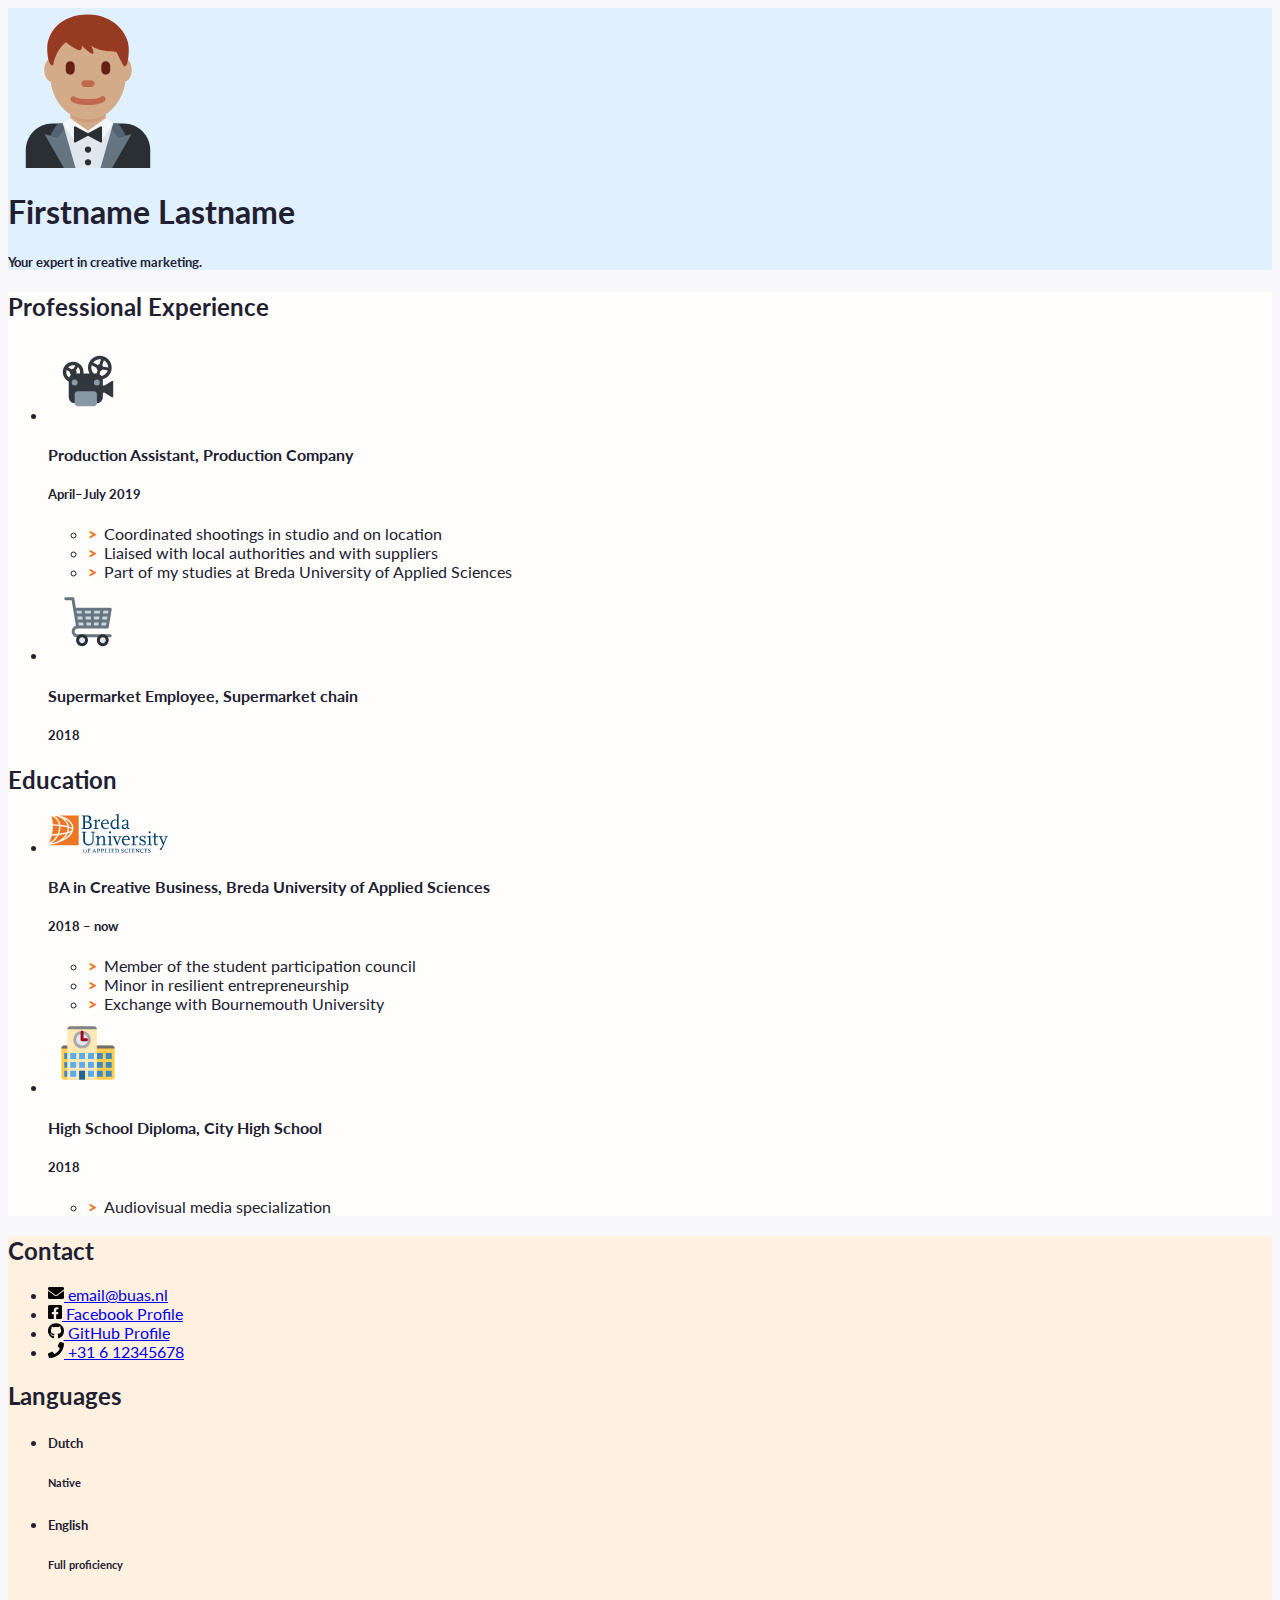
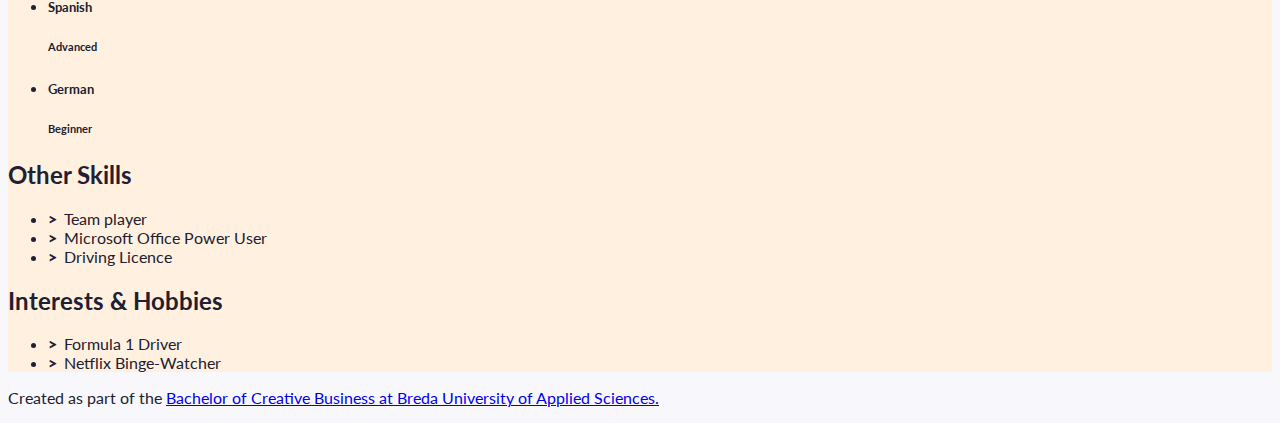
==== index.html @ 92880ab3 "Initial commit" ====
<!doctype html>
<html class="h-100" lang="en">
  
  <!-- An HTML document always starts with a "head", i.e. information about the page that isn't directly visible -->
  <head>
    <meta charset="utf-8">
    <meta name="viewport" content="width=device-width, initial-scale=1, shrink-to-fit=no">

    <!-- Links to the CSS styles from Bootstrap. -->
    <!-- -->
    <link href="https://cdn.jsdelivr.net/npm/bootstrap@5.2.3/dist/css/bootstrap.min.css" rel="stylesheet" integrity="sha384-rbsA2VBKQhggwzxH7pPCaAqO46MgnOM80zW1RWuH61DGLwZJEdK2Kadq2F9CUG65" crossorigin="anonymous">
    <!-- -->

    <!-- Links to our additional CSS styles -->
    <link rel="stylesheet" href="css/styles.css">

    <!-- Alternative CSS for demonstration purposes. You must deactivate the Bootstrap CSS to activate this one. -->
    <!-- 
    <link rel="stylesheet" href="css/alternative.css">
     -->

    <title>Firstname Lastname's Resumé</title>
  </head>
  <!-- End of the head -->

  <!-- Start of the body, which contains everything visible on the page -->
  <body class="d-flex flex-column h-100 justify-content-between">

    <!--
      We use a Bootstrap container to align contents.
      The "container" class can be replaced by "container-fluid" to make a full width page.
      The "my-sm-4" class adds a margin (m) vertical (y) at sizes small (-sm-) and above, of 4 x 6 pixels
      The "resume-container" class doesn't come from Bootstrap, you can use it for your own styles
    -->
    <div class="container shadow-lg my-sm-4 resume-container">

      <!--
        <header> is a semantic element: it works exactly like <div>, but it gives information about the role of the code below.
        The "row" class is used for the Bootstrap grid.
      -->
      <header class="row resume-header justify-content-center">
        <!--
          A container to wrap around the portrait and align it. We use Bootstrap grid columns.
          This constrains the portrait to columns of decreasing sizes
        -->
        <div class="portrait-container col-5 col-sm-4 col-md-3 col-lg-2">
          <!--
            "w-100" makes sure the image takes the full width of the column it's in
            "rounded-circle" cuts a circle around the image
          -->
          <img class="w-100 rounded-circle my-3" src="images/portrait.svg" alt="Portrait of Firstname Lastname" width="160">
        </div>
        <!--
          A container to wrap around your name and tagline. Full-width at small size, then columns of increasing size.
        -->
        <div class="col-12 col-sm-8 col-md-9 col-lg-10 my-3 header-content">
          <h1 class="fw-bolder">Firstname Lastname</h1>
          <h5 class="fst-italic tagline">Your expert in creative marketing.</h5>
        </div>
      </header>

      <!--
        Another row in the Bootstrap grid, for the rest of the résumé.
        Biography and other details will be on top of each other at sizes XS and S, then next to each other.
        Use the "flex-row-reverse" class here to swap the columns around.
      -->
      <div class="row resume-bottom">

        <!--
          <main> is another semantic element. It will contain biographical info (professional experience and education).
        -->
        <main class="col-md-7 col-lg-8 col-xl-9 resume-main">

          <!--
            <section> is yet another semantic element. The first one is for professional experience.
          -->
          <section class="my-3 biography-section">
            <h2>Professional Experience</h2>
            <!--
              Each list item (li) in the unordered list (ul) below will be one job.
              "list-unstyled" is a class that hides the bullet points of a list.
            -->
            <ul class="biography-list list-unstyled">

              <!-- Top item (generally the latest or most relevant) in professional experience -->
              <li class="biography-item row mb-2">
                <!-- We're using a grid inside a grid so we can align logos and text -->
                <div class="logo-container col-3 col-sm-2 col-md-3 col-lg-2">
                  <img class="biography-logo mw-100 d-block mx-auto" src="images/employers/projector.svg" alt="Company logo" width="80">
                </div>
                <div class="biography-contents col-9 col-sm-10 col-md-9 col-lg-10">
                  <h4>Production Assistant, Production Company</h4>
                  <h5>April&ndash;July 2019</h5>
                  <!-- Use the list below to talk about your achievements -->
                  <ul class="biography-details list-unstyled">
                    <li>Coordinated shootings in studio and on location</li>
                    <li>Liaised with local authorities and with suppliers</li>
                    <li>Part of my studies at Breda University of Applied Sciences</li>
                  </ul>
                </div>
              </li>

              <!-- 2nd item in professional experience -->
              <li class="biography-item row mb-2">
                <div class="logo-container col-3 col-sm-2 col-md-3 col-lg-2">
                <!-- We're using a grid inside a grid so we can align logos and text -->
                  <img class="biography-logo mw-100 d-block mx-auto" src="images/employers/trolley.svg" alt="Company logo" width="80">
                </div>
                <div class="biography-contents col-9 col-sm-10 col-md-9 col-lg-10">
                  <h4>Supermarket Employee, Supermarket chain</h4>
                  <h5>2018</h5>
                  <!-- This entry doesn't have a list of achievements, but you can copy-paste the one from above -->
                </div>
              </li>

            </ul>
          </section>

          <!-- We're done with jobs, let's move on to schools -->

          <section class="my-3 biography-section">
            <h2>Education</h2>
            <ul class="biography-list list-unstyled">

              <!-- Top item in education. And by "top", I mean a Bachelor in Creative Business at BUas. -->
              <li class="biography-item row mb-2">
                <div class="logo-container col-3 col-sm-2 col-md-3 col-lg-2">
                  <img class="biography-logo mw-100 d-block mx-auto" src="images/schools/logo-buas.svg" alt="School logo" width="120">
                </div>
                <div class="biography-contents col-9 col-sm-10 col-md-9 col-lg-10">
                  <h4>BA in Creative Business, Breda University of Applied Sciences</h4>
                  <h5>2018&nbsp;&ndash;&nbsp;now</h5>
                  <!-- Use the list below to talk about minors, exchanges, extra-curricular activities. -->
                  <ul class="biography-details list-unstyled">
                    <li>Member of the student participation council</li>
                    <li>Minor in resilient entrepreneurship</li>
                    <li>Exchange with Bournemouth University</li>
                  </ul>
                </div>
              </li>

              <!-- 2nd item in education -->
              <li class="biography-item row mb-2">
                <div class="logo-container col-3 col-sm-2 col-md-3 col-lg-2">
                  <img class="biography-logo mw-100 d-block mx-auto" src="images/schools/school.svg" alt="School logo" width="80">
                </div>
                <div class="biography-contents col-9 col-sm-10 col-md-9 col-lg-10">
                  <h4>High School Diploma, City High School</h4>
                  <h5>2018</h5>
                  <ul class="biography-details list-unstyled">
                    <li>Audiovisual media specialization</li>
                  </ul>
                </div>
              </li>
            </ul>
          </section>

          <!-- This is the end of the "Education" section -->

        </main>

        <!--
          We're done with the first column.
          We now move on to the column with contact details, languages and other skills
          <aside> is also a semantic element.
        -->
        <aside class="col-md-5 col-lg-4 col-xl-3 resume-aside">

          <!-- The first block will be contact details -->
          <section class="my-3 aside-section">
            <h2>Contact</h2>
            <!--
              A list of all your contact details.
              There are more icons in the images/icons folder, have a look if you want to add your LinkedIn or TikTok profile.
              Be careful and only put channels through which you really want to be contacted.
              If your phone number is your personal one, you may want to remove it!
            -->
            <ul class="contact-list list-unstyled">
              <li class="contact-item">
                <a class="d-flex align-items-center" href="mailto:email@buas.nl" target="_blank">
                  <img class="contact-icon" src="images/icons/envelope.svg" alt="Email">
                  email@buas.nl
                </a>
              </li>
              <li class="contact-item">
                <a class="d-flex align-items-center" href="https://facebook.com/" target="_blank">
                  <img class="contact-icon" src="images/icons/facebook.svg" alt="Facebook">
                  Facebook Profile
                </a>
              </li>
              <li class="contact-item">
                <a class="d-flex align-items-center" href="https://github.com/" target="_blank">
                  <img class="contact-icon" src="images/icons/github.svg" alt="LinkedIn">
                  GitHub Profile
                </a>
              </li>
              <li class="contact-item">
                <a class="d-flex align-items-center" href="tel:+31612345678" target="_blank">
                  <img class="contact-icon" src="images/icons/phone.svg" alt="Mobile Phone">
                  +31 6 12345678
                </a>
              </li>
            </ul>
          </section>

          <!-- End of contact details, moving on to languages -->

          <section class="my-3 aside-section">
            <h2>Languages</h2>
            <!-- Each item in the list is a language. Modify, add or remove depending on what you speak -->
            <ul class="language-list list-unstyled">
              <li class="language-item d-flex mb-1">
                <h5 class="language-name w-50">Dutch</h5>
                <div class="language-level w-50 border border-info border-2 position-relative">
                  <!-- The div below is a progress bar. Choose between w-25, w-50, w-75 and w-100 to show your level of fluency -->
                  <div class="language-progress position-absolute bg-warning h-100 w-100"></div>
                  <h6 class="position-absolute w-100 text-center top-0 py-1">Native</h6>
                </div>
              </li>
              <li class="language-item d-flex mb-1">
                <h5 class="language-name w-50">English</h5>
                <div class="language-level w-50 border border-info border-2 position-relative">
                  <!-- The div below is a progress bar. Choose between w-25, w-50, w-75 and w-100 to show your level of fluency -->
                  <div class="language-progress position-absolute bg-warning h-100 w-75"></div>
                  <h6 class="position-absolute w-100 text-center top-0 py-1">Full proficiency</h6>
                </div>
              </li>
              <li class="language-item d-flex mb-1">
                <h5 class="language-name w-50">Spanish</h5>
                <div class="language-level w-50 border border-info border-2 position-relative">
                  <!-- The div below is a progress bar. Choose between w-25, w-50, w-75 and w-100 to show your level of fluency -->
                  <div class="language-progress position-absolute bg-warning h-100 w-50"></div>
                  <h6 class="position-absolute w-100 text-center top-0 py-1">Advanced</h6>
                </div>
              </li>
              <li class="language-item d-flex mb-1">
                <h5 class="language-name w-50">German</h5>
                <div class="language-level w-50 border border-info border-2 position-relative">
                  <!-- The div below is a progress bar. Choose between w-25, w-50, w-75 and w-100 to show your level of fluency -->
                  <div class="language-progress position-absolute bg-warning h-100 w-25"></div>
                  <h6 class="position-absolute w-100 text-center top-0 py-1">Beginner</h6>
                </div>
              </li>
            </ul>
          </section>

          <!-- End of contact details, moving on to other skills -->

          <section class="my-3 aside-section">
            <h2>Other Skills</h2>
            <ul class="skill-list list-unstyled">
              <li class="skill-item">Team player</li>
              <li class="skill-item">Microsoft Office Power User</li>
              <li class="skill-item">Driving Licence</li>
            </ul>
          </section>

          <!-- End of other skills, moving on to interest and hobbies -->

          <section class="my-3 aside-section">
            <h2>Interests &amp; Hobbies</h2>
            <ul class="skill-list list-unstyled">
              <li class="skill-item">Formula 1 Driver</li>
              <li class="skill-item">Netflix Binge-Watcher</li>
            </ul>
          </section>

        </aside>
      </div>
    </div>

    <!-- And now, a footer! -->
    <footer class="bg-dark mt-sm-5 py-4 text-light">
      <p class="container text-end">
        Created as part of the <a href="https://www.buas.nl/en/programmes/creative-business" target="_blank">Bachelor of Creative Business at Breda University of Applied Sciences.</a>
      </p>
    </footer>

  </body>
</html>
---- css/styles.css ----
/* Use this file to use your own styles*/

/* Import declaration to use Google Fonts - check https://fonts.google.com/ for details */
@import url('https://fonts.googleapis.com/css2?family=Lato:ital,wght@0,400;0,700;1,400;1,700&display=swap');

/* Styles for the body */

body {
	font-family: Lato, "Open Sans", Roboto, "Segoe UI", "Helvetica Neue", Helvetica, Arial, sans-serif;
	color: #202030;
	background-color: #f8f8fc;
}

/* Styles for custom classes in the document. (There are more, try to find them out!) */

.resume-header {
    background-color: #e0f0ff;
}

.resume-main {
	background-color: #fffefc;
}

.resume-aside {
	background-color: #fff0e0;
}

/* Styles for lists in the document */

.biography-details li::before, .skill-list li::before {
	content: ">";
	font-weight: 800;
	display: inline-block;
	width: 1em;
	margin-left: -1em;
}

.biography-details li::before {
	color: #EE7623;
}

.biography-details li, .skill-list li {
	padding-left: 1em;
}

/* Styles for contact icons */

.contact-icon {
	height: 1em;
	flex-basis: 1.4em;
}
---- css/alternative.css ----
@import url(https://api.fontshare.com/css?f[]=telma@900&f[]=erode@1&display=swap);

/* Starting with a CSS reset */

* {
	margin: 0;
	border: 0;
	padding: 0;
	font-size: inherit;
	font-weight: inherit;
	box-sizing: border-box;
}

ol, ul {
	list-style: none;
}

/* Defining font styles for the whole body */

html {
	height: 100%;
}

body {
	font-family: "Erode", serif;
	background-color: #ffffff;
	color: #000020;
	font-size: clamp(16px, 1.5vw, 20px);
	line-height: 1.1;
	height: 100%;
}

h1, h2, h3, h4, p, li, dt {
	margin: .3em 0;
}

.resume-container {
	display: flex;
	flex-flow: row;
	margin: 0 auto;
	height: 100%;
}

.resume-bottom {
	display: flex;
	flex-flow: row wrap;
	width: 100%;
	overflow-y: auto;
}

.resume-main, .resume-aside {
	display: flex;
	flex-flow: column;
}

section {
	padding: .5em;
}

section {
	background-image: linear-gradient(to bottom, rgba(120, 120, 120, .1), transparent);
	flex: 1 0 auto;
}

footer {
	display: none;
}

/* Styles for the header (photo, tagline, etc.) */

.resume-header {
	width: 16%;
	max-width: 220px;
	min-width: 80px;
	display: flex;
	flex-flow: column;
	background-color: #301010;
	color: #f0f0f0;
	height: 100%;
	background-image: linear-gradient(to bottom, rgba(255, 255, 255, .1), transparent);
}

.portrait-container {
	margin: 10px;
	border-radius: 130px;
	background-color: rgba(120,120,120,.4);
	max-height: 30%;
}

.portrait-container img {
	border-radius: 130px;
	width: 100%;
	max-height: 100%;
}

.header-content {
	text-align: center;
	display:  flex;
	flex-flow: row;
	justify-content: center;
	overflow: hidden;
}

h1 {
	font-size: clamp(28px, 3vh, 40px);
	font-weight: 900;
	font-family:  Telma;
	writing-mode: vertical-lr;
	transform:  rotate(180deg);
}

.tagline {
	font-size: clamp(22px, 2.5vh, 30px);
	font-weight: 200;
	font-style: italic;
	margin: .6em 0;
	writing-mode: vertical-lr;
}

/* Styles for the main column */

.resume-main {
	flex: 1 1 60%;
	background-color: #f0f0f0;
}

.biography-item {
   	display: flex;
   	margin: .6em 0;
}

.logo-container {
	flex: 0 1 20%;
}

.biography-logo {
	display: block;
	margin: .6em auto .3em;
	max-width: 100%;
	max-height: 80px;
}

.biography-contents {
	flex: 1 0 80%;
	padding-left: 5px;
}

.biography-item h4 {
	font-size: 1.5em;
	font-weight: 500;
}

.biography-item h5 {
	font-size: 1.25em;
	font-weight: 300;
	margin-bottom: .5em;
}

.biography-details li::before, .skill-list li::before {
	content: "\2605";
	display: inline-block;
	width: 1em;
	margin-left: -1em;
}

.biography-details li, .skill-list li {
	padding-left: 1em;
}

h2 {
	writing-mode: vertical-lr;
	font-size: clamp(20px, 2.5vh, 36px);
	font-weight: 900;
	font-family:  Telma;
}

.resume-main h2 {
	transform:  rotate(180deg);
	float:  left;
}

.resume-main h2 + * {
	margin-left: 2.2em;
}

/* Styles for the secondary column */

.resume-aside {
	flex: 1 1 250px;
	background-color: #282840;
	color: #f0f0f0;
	display: flex;
	flex-flow: column;
}

.resume-aside a {
	color: #c0c0ff;
}

.resume-aside a:hover {
	opacity: .8;
}

.language-item {
	display: flex;
	margin: .5em 0;
}

.language-name {
	width: 50%;
}

.language-level {
	position: relative;
	font-size: .8em;
	font-weight: 600;
	width: 50%;
	height:  1.6em;
	text-align: center;
	border: 2px solid #fffff0;
	color: #000000;
	text-shadow: 1px 1px 2px #ffffff;
}

.language-level > * {
	position: absolute;
	left: 0;
	top:  0;
	height: 100%;
}

.language-progress {
	background-color: #ffff00;
}

.language-level h6 {
	width: 100%;
}

.w-25 {
	width: 25%;
}

.w-50 {
	width: 50%;
}

.w-75 {
	width: 75%;
}

.w-100 {
	width: 100%;
}

.contact-item a {
	display: flex;
	align-items: center;
}

.contact-icon {
	height: 1em;
	flex-basis: 1.4em;
	filter: invert();
}

aside h2 {
	float:  right;
}

aside h2 + * {
	margin-right: 2.2em;
}
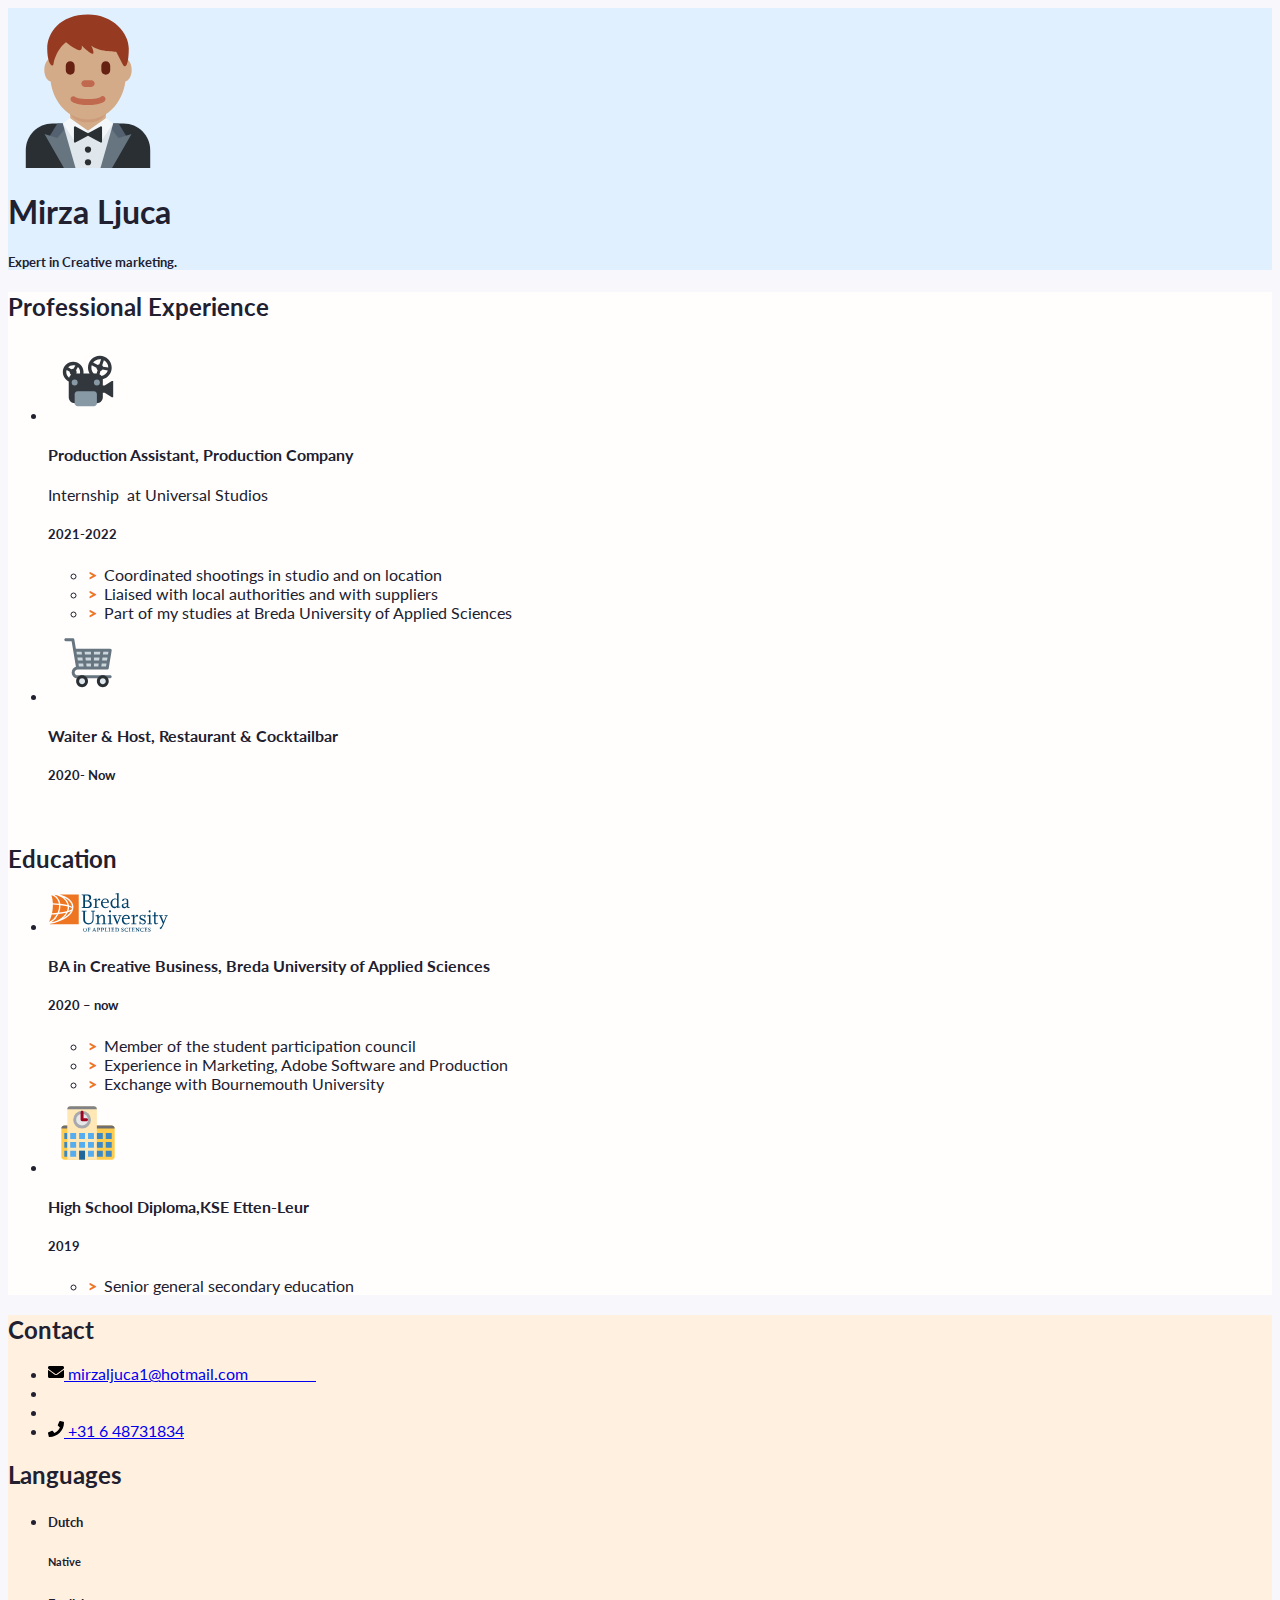
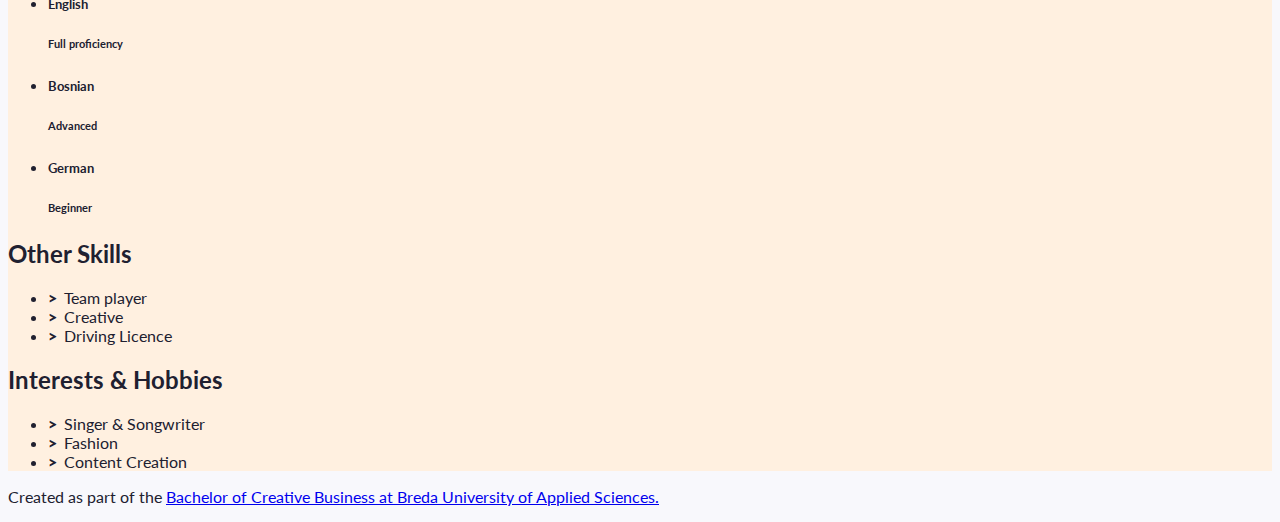
==== commit e9841972: "Update index.html" ====
--- a/index.html
+++ b/index.html
@@ -54,8 +54,8 @@
           A container to wrap around your name and tagline. Full-width at small size, then columns of increasing size.
         -->
         <div class="col-12 col-sm-8 col-md-9 col-lg-10 my-3 header-content">
-          <h1 class="fw-bolder">Firstname Lastname</h1>
-          <h5 class="fst-italic tagline">Your expert in creative marketing.</h5>
+          <h1 class="fw-bolder">Mirza Ljuca</h1>
+          <h5 class="fst-italic tagline">Expert in Creative marketing.</h5>
         </div>
       </header>
 
@@ -90,7 +90,8 @@
                 </div>
                 <div class="biography-contents col-9 col-sm-10 col-md-9 col-lg-10">
                   <h4>Production Assistant, Production Company</h4>
-                  <h5>April&ndash;July 2019</h5>
+                  <p>Internship&nbsp; at Universal Studios</p>
+<h5>2021-2022&nbsp;</h5>
                   <!-- Use the list below to talk about your achievements -->
                   <ul class="biography-details list-unstyled">
                     <li>Coordinated shootings in studio and on location</li>
@@ -107,8 +108,9 @@
                   <img class="biography-logo mw-100 d-block mx-auto" src="images/employers/trolley.svg" alt="Company logo" width="80">
                 </div>
                 <div class="biography-contents col-9 col-sm-10 col-md-9 col-lg-10">
-                  <h4>Supermarket Employee, Supermarket chain</h4>
-                  <h5>2018</h5>
+                  <h4>Waiter &amp; Host,  Restaurant &amp; Cocktailbar</h4>
+                  <h5>2020- Now</h5>
+                  <p>&nbsp;</p>
                   <!-- This entry doesn't have a list of achievements, but you can copy-paste the one from above -->
                 </div>
               </li>
@@ -129,11 +131,11 @@
                 </div>
                 <div class="biography-contents col-9 col-sm-10 col-md-9 col-lg-10">
                   <h4>BA in Creative Business, Breda University of Applied Sciences</h4>
-                  <h5>2018&nbsp;&ndash;&nbsp;now</h5>
+                  <h5>2020 –&nbsp;now</h5>
                   <!-- Use the list below to talk about minors, exchanges, extra-curricular activities. -->
                   <ul class="biography-details list-unstyled">
                     <li>Member of the student participation council</li>
-                    <li>Minor in resilient entrepreneurship</li>
+                    <li>Experience in Marketing, Adobe Software and Production</li>
                     <li>Exchange with Bournemouth University</li>
                   </ul>
                 </div>
@@ -145,10 +147,10 @@
                   <img class="biography-logo mw-100 d-block mx-auto" src="images/schools/school.svg" alt="School logo" width="80">
                 </div>
                 <div class="biography-contents col-9 col-sm-10 col-md-9 col-lg-10">
-                  <h4>High School Diploma, City High School</h4>
-                  <h5>2018</h5>
+                  <h4>High School Diploma,KSE Etten-Leur&nbsp;</h4>
+                  <h5>2019</h5>
                   <ul class="biography-details list-unstyled">
-                    <li>Audiovisual media specialization</li>
+                    <li>Senior general secondary education&nbsp;</li>
                   </ul>
                 </div>
               </li>
@@ -179,26 +181,21 @@
               <li class="contact-item">
                 <a class="d-flex align-items-center" href="mailto:email@buas.nl" target="_blank">
                   <img class="contact-icon" src="images/icons/envelope.svg" alt="Email">
-                  email@buas.nl
-                </a>
+                mirzaljuca1@hotmail.com&nbsp; &nbsp; &nbsp; &nbsp; &nbsp; &nbsp; &nbsp; &nbsp; &nbsp; </a>
               </li>
               <li class="contact-item">
                 <a class="d-flex align-items-center" href="https://facebook.com/" target="_blank">
-                  <img class="contact-icon" src="images/icons/facebook.svg" alt="Facebook">
-                  Facebook Profile
-                </a>
+              </a>
               </li>
               <li class="contact-item">
                 <a class="d-flex align-items-center" href="https://github.com/" target="_blank">
-                  <img class="contact-icon" src="images/icons/github.svg" alt="LinkedIn">
-                  GitHub Profile
                 </a>
               </li>
               <li class="contact-item">
                 <a class="d-flex align-items-center" href="tel:+31612345678" target="_blank">
                   <img class="contact-icon" src="images/icons/phone.svg" alt="Mobile Phone">
-                  +31 6 12345678
-                </a>
+                +31 6 48731834
+              </a>
               </li>
             </ul>
           </section>
@@ -226,7 +223,7 @@
                 </div>
               </li>
               <li class="language-item d-flex mb-1">
-                <h5 class="language-name w-50">Spanish</h5>
+                <h5 class="language-name w-50">Bosnian&nbsp;</h5>
                 <div class="language-level w-50 border border-info border-2 position-relative">
                   <!-- The div below is a progress bar. Choose between w-25, w-50, w-75 and w-100 to show your level of fluency -->
                   <div class="language-progress position-absolute bg-warning h-100 w-50"></div>
@@ -250,7 +247,7 @@
             <h2>Other Skills</h2>
             <ul class="skill-list list-unstyled">
               <li class="skill-item">Team player</li>
-              <li class="skill-item">Microsoft Office Power User</li>
+              <li class="skill-item">Creative&nbsp;</li>
               <li class="skill-item">Driving Licence</li>
             </ul>
           </section>
@@ -260,8 +257,9 @@
           <section class="my-3 aside-section">
             <h2>Interests &amp; Hobbies</h2>
             <ul class="skill-list list-unstyled">
-              <li class="skill-item">Formula 1 Driver</li>
-              <li class="skill-item">Netflix Binge-Watcher</li>
+              <li class="skill-item">Singer &amp; Songwriter&nbsp;</li>
+              <li class="skill-item">Fashion</li>
+              <li class="skill-item">Content Creation&nbsp;</li>
             </ul>
           </section>
 
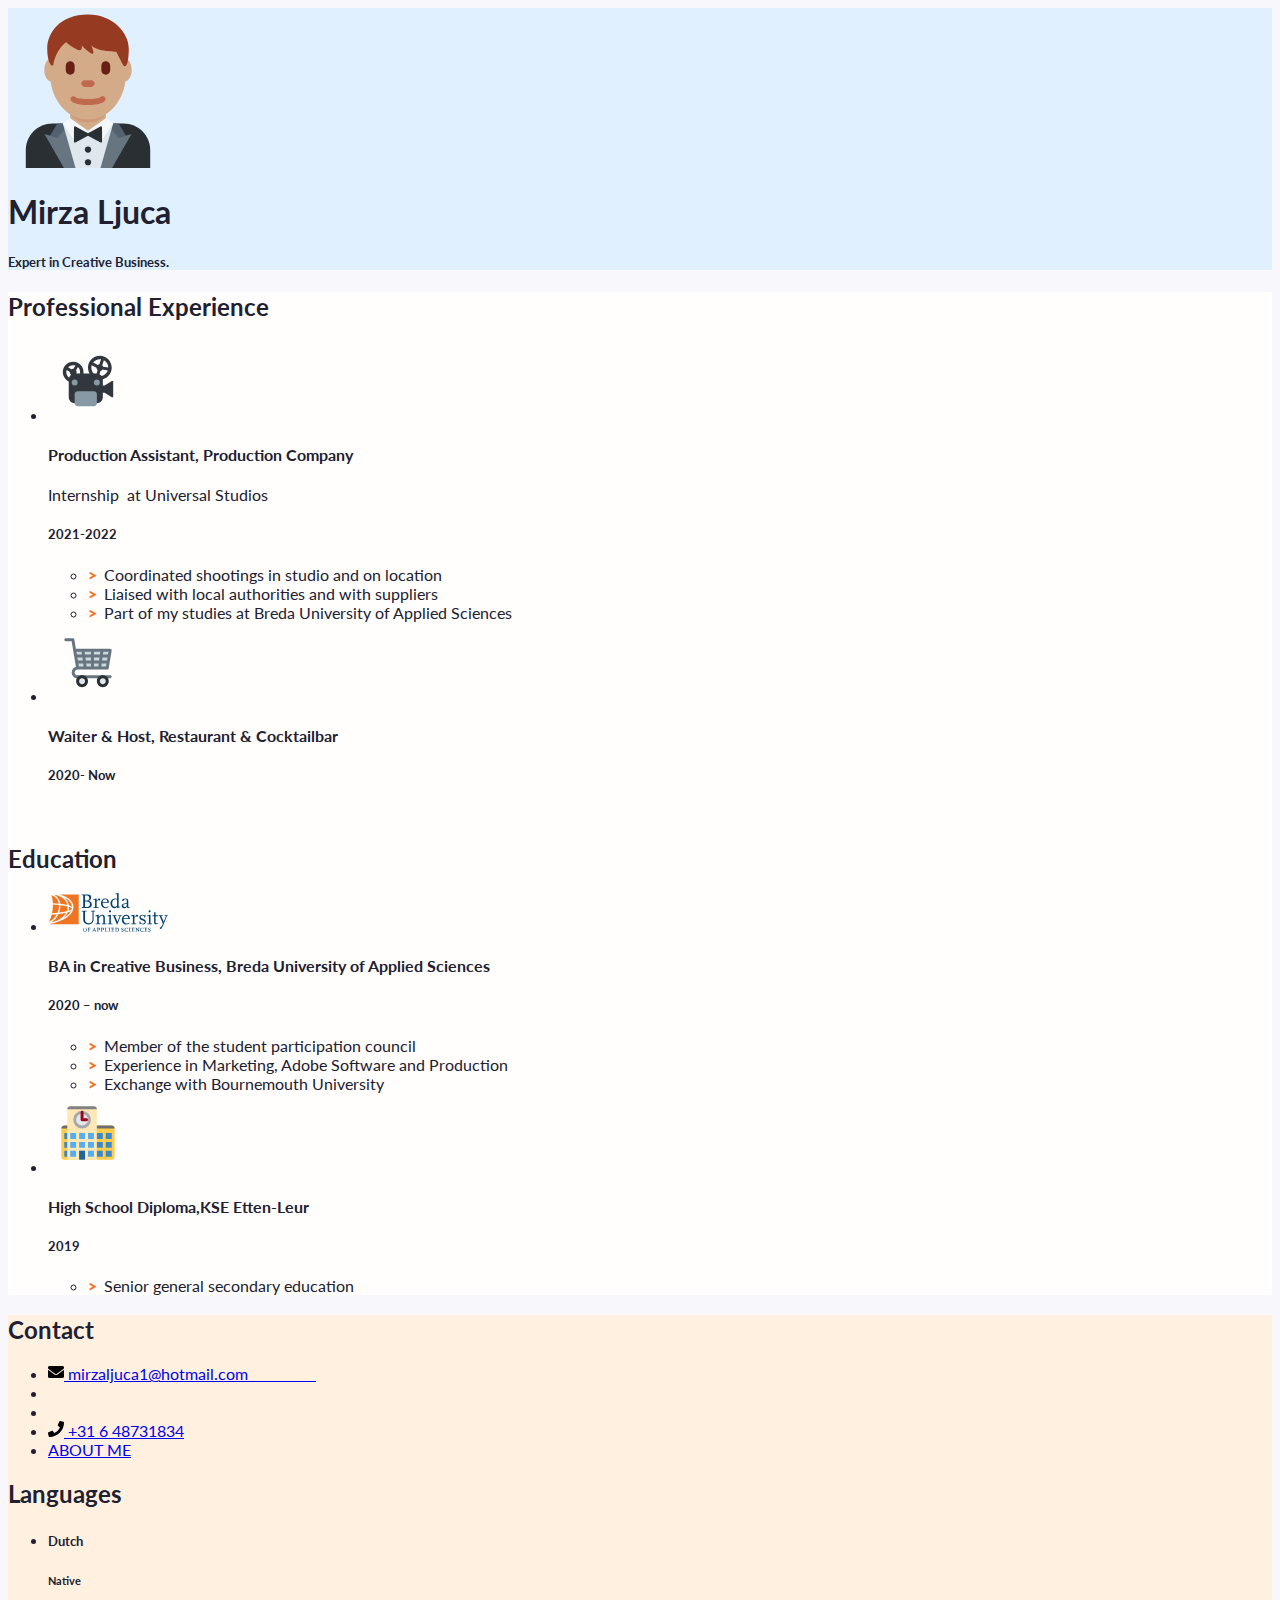
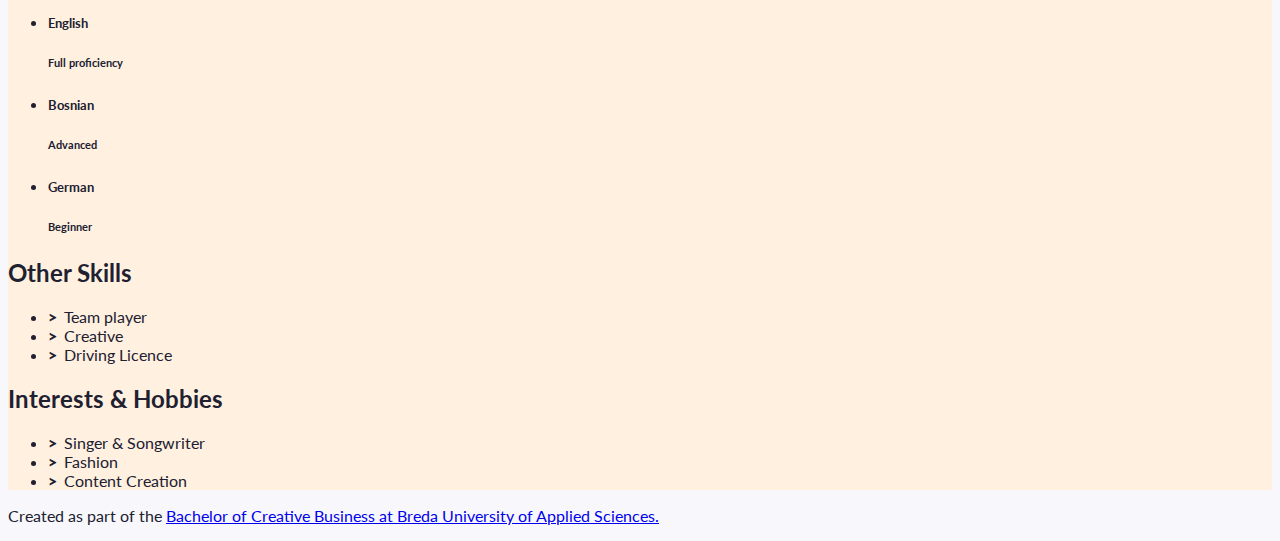
==== commit 122d16ce: "added about me page" ====
--- a/index.html
+++ b/index.html
@@ -55,7 +55,7 @@
         -->
         <div class="col-12 col-sm-8 col-md-9 col-lg-10 my-3 header-content">
           <h1 class="fw-bolder">Mirza Ljuca</h1>
-          <h5 class="fst-italic tagline">Expert in Creative marketing.</h5>
+          <h5 class="fst-italic tagline">Expert in Creative Business.</h5>
         </div>
       </header>
 
@@ -192,14 +192,22 @@
                 </a>
               </li>
               <li class="contact-item">
-                <a class="d-flex align-items-center" href="tel:+31612345678" target="_blank">
+                <a class="d-flex align-items-center" href="ABOUTME.html" target="_blank">
                   <img class="contact-icon" src="images/icons/phone.svg" alt="Mobile Phone">
                 +31 6 48731834
               </a>
               </li>
-            </ul>
-          </section>
-
+				<li class="contact-item">
+                <a class="d-flex align-items-center" href="ABOUTME.html" target="_blank">
+            	ABOUT ME
+              </a>
+              </li>
+            </ul>
+          </section>
+              	
+
+			
+			
           <!-- End of contact details, moving on to languages -->
 
           <section class="my-3 aside-section">
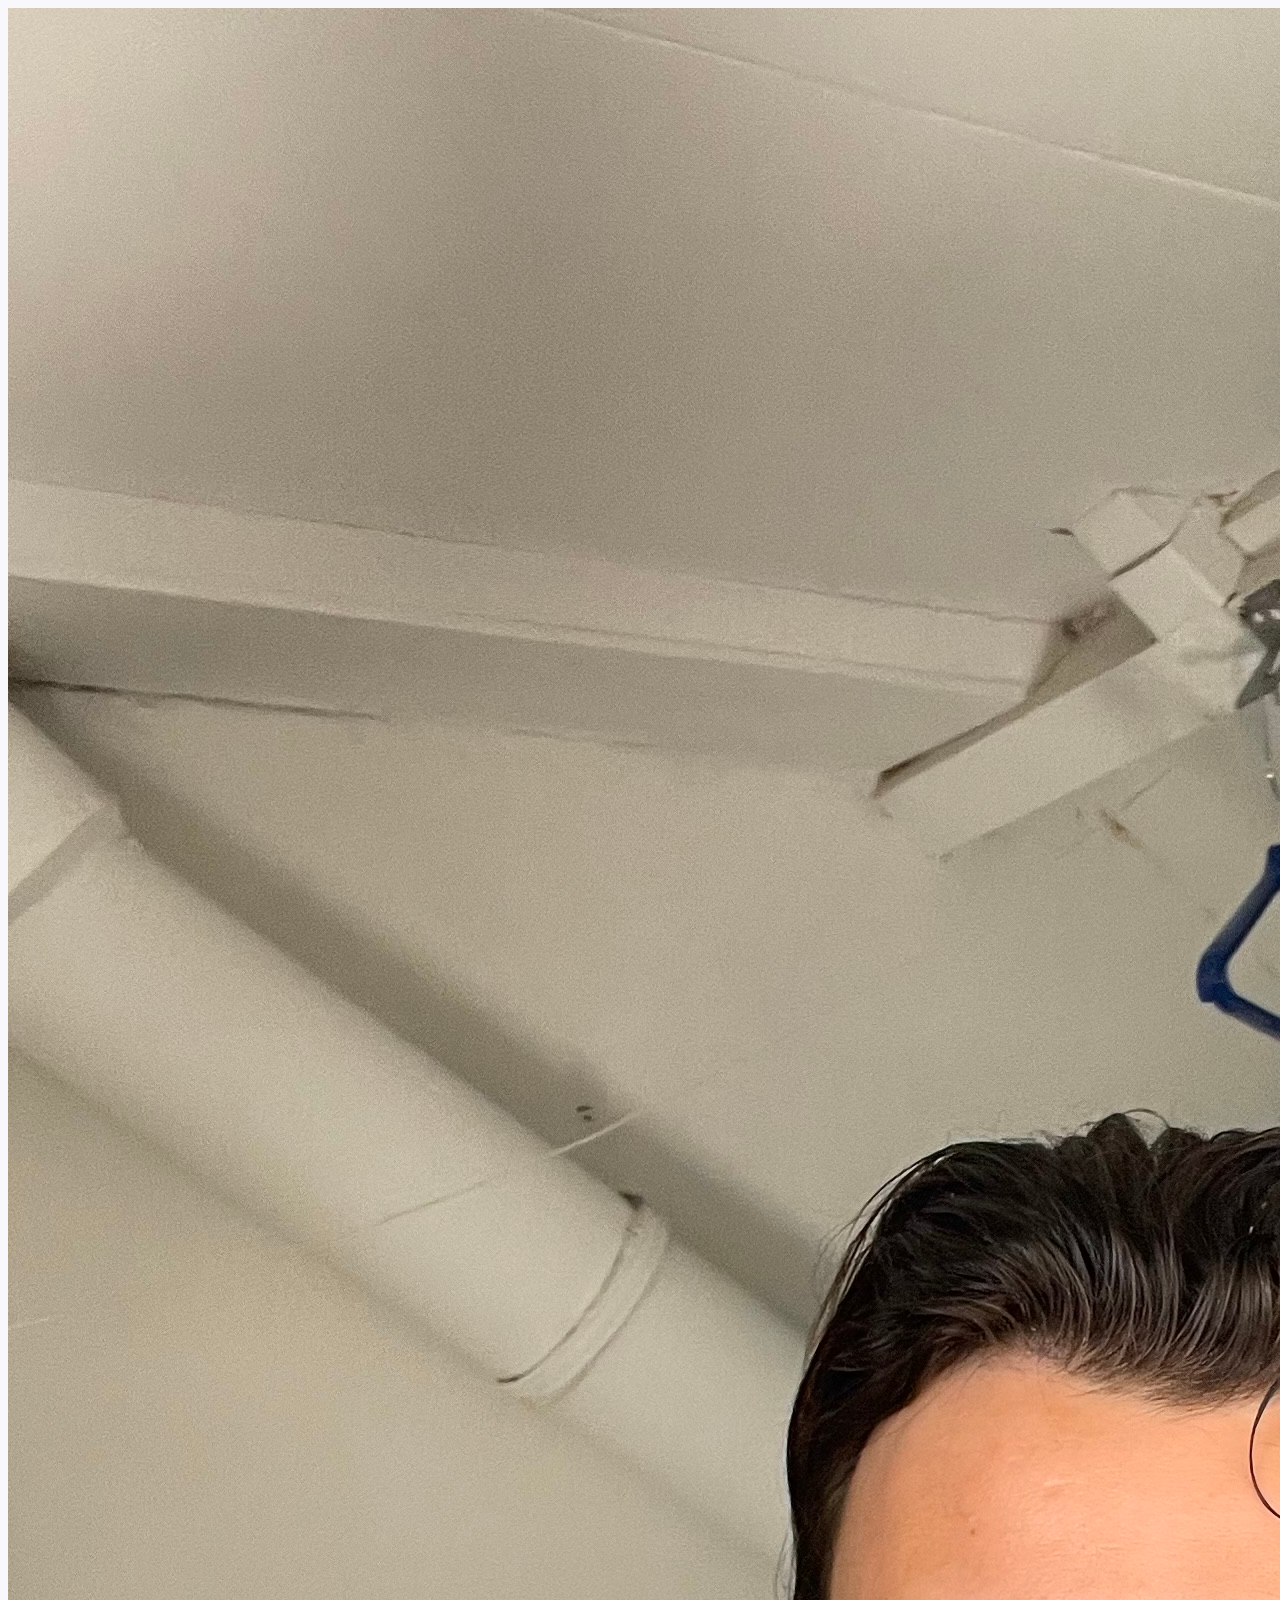
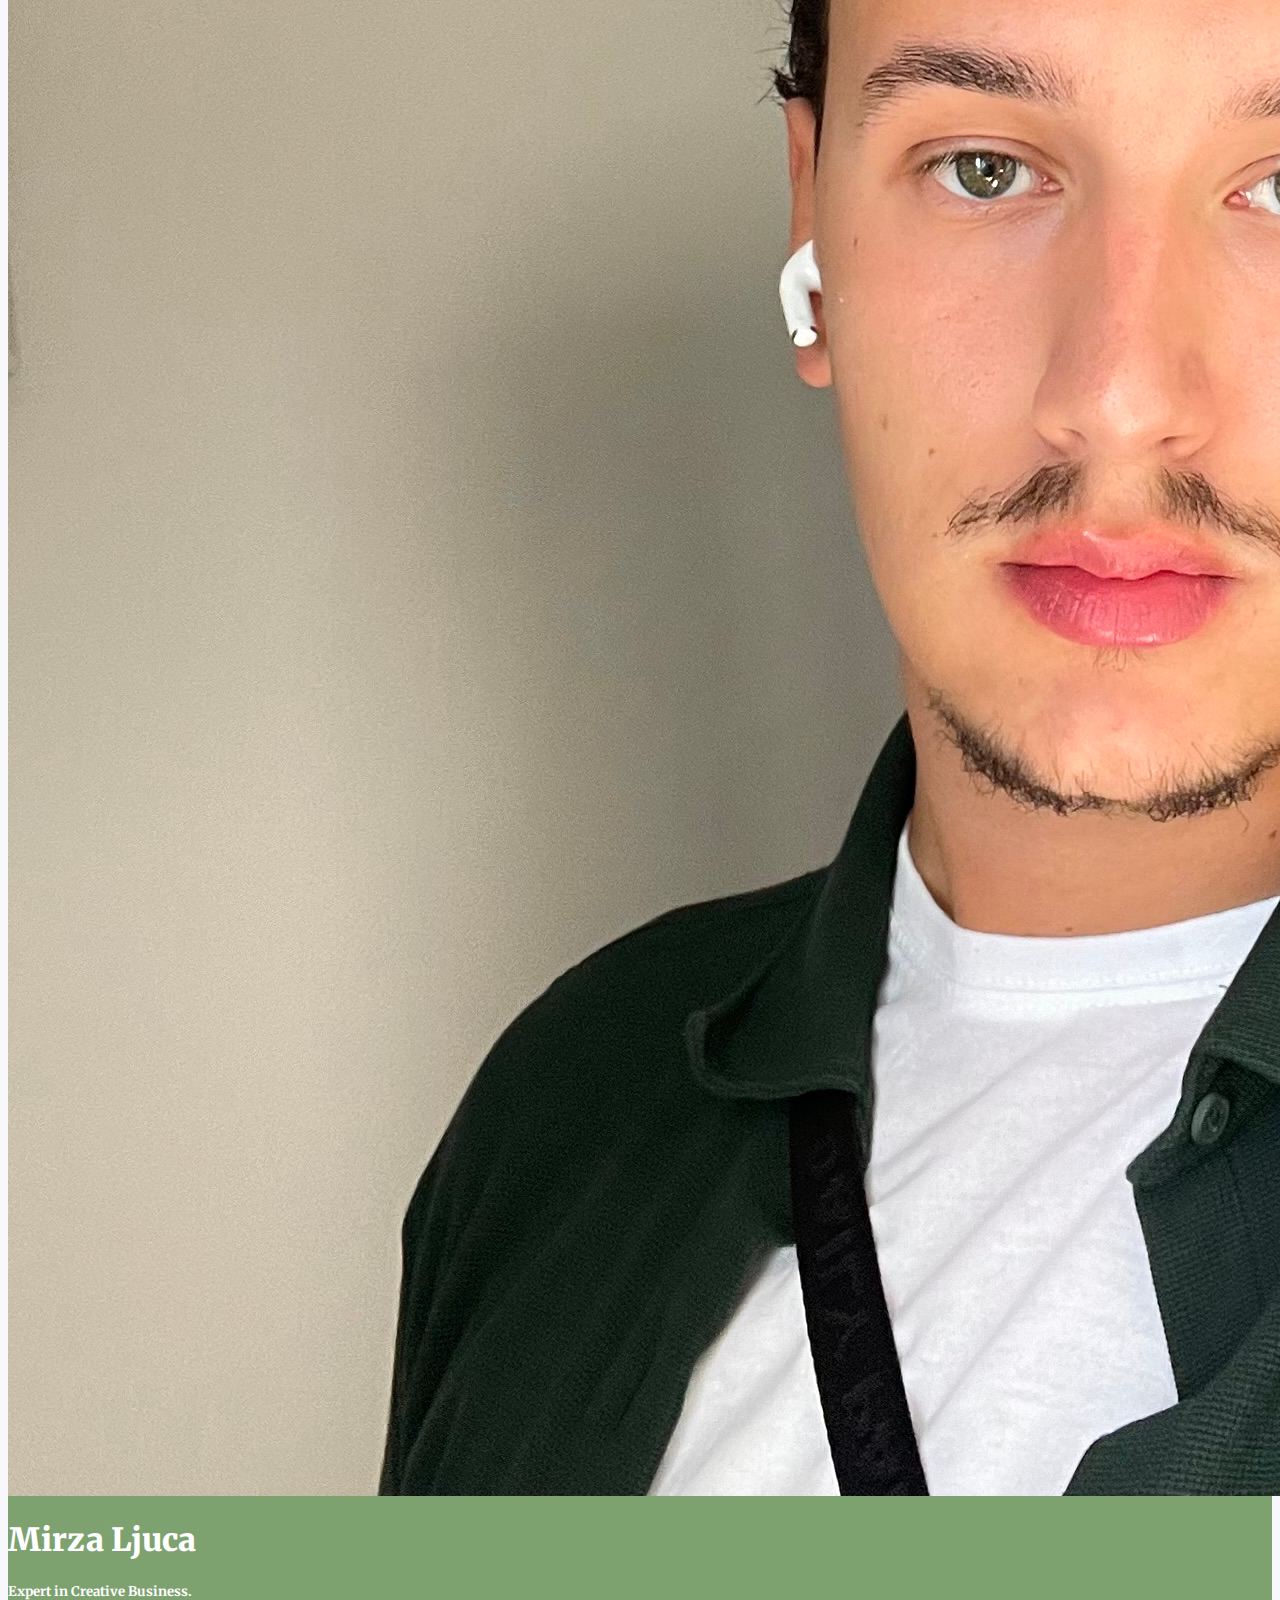
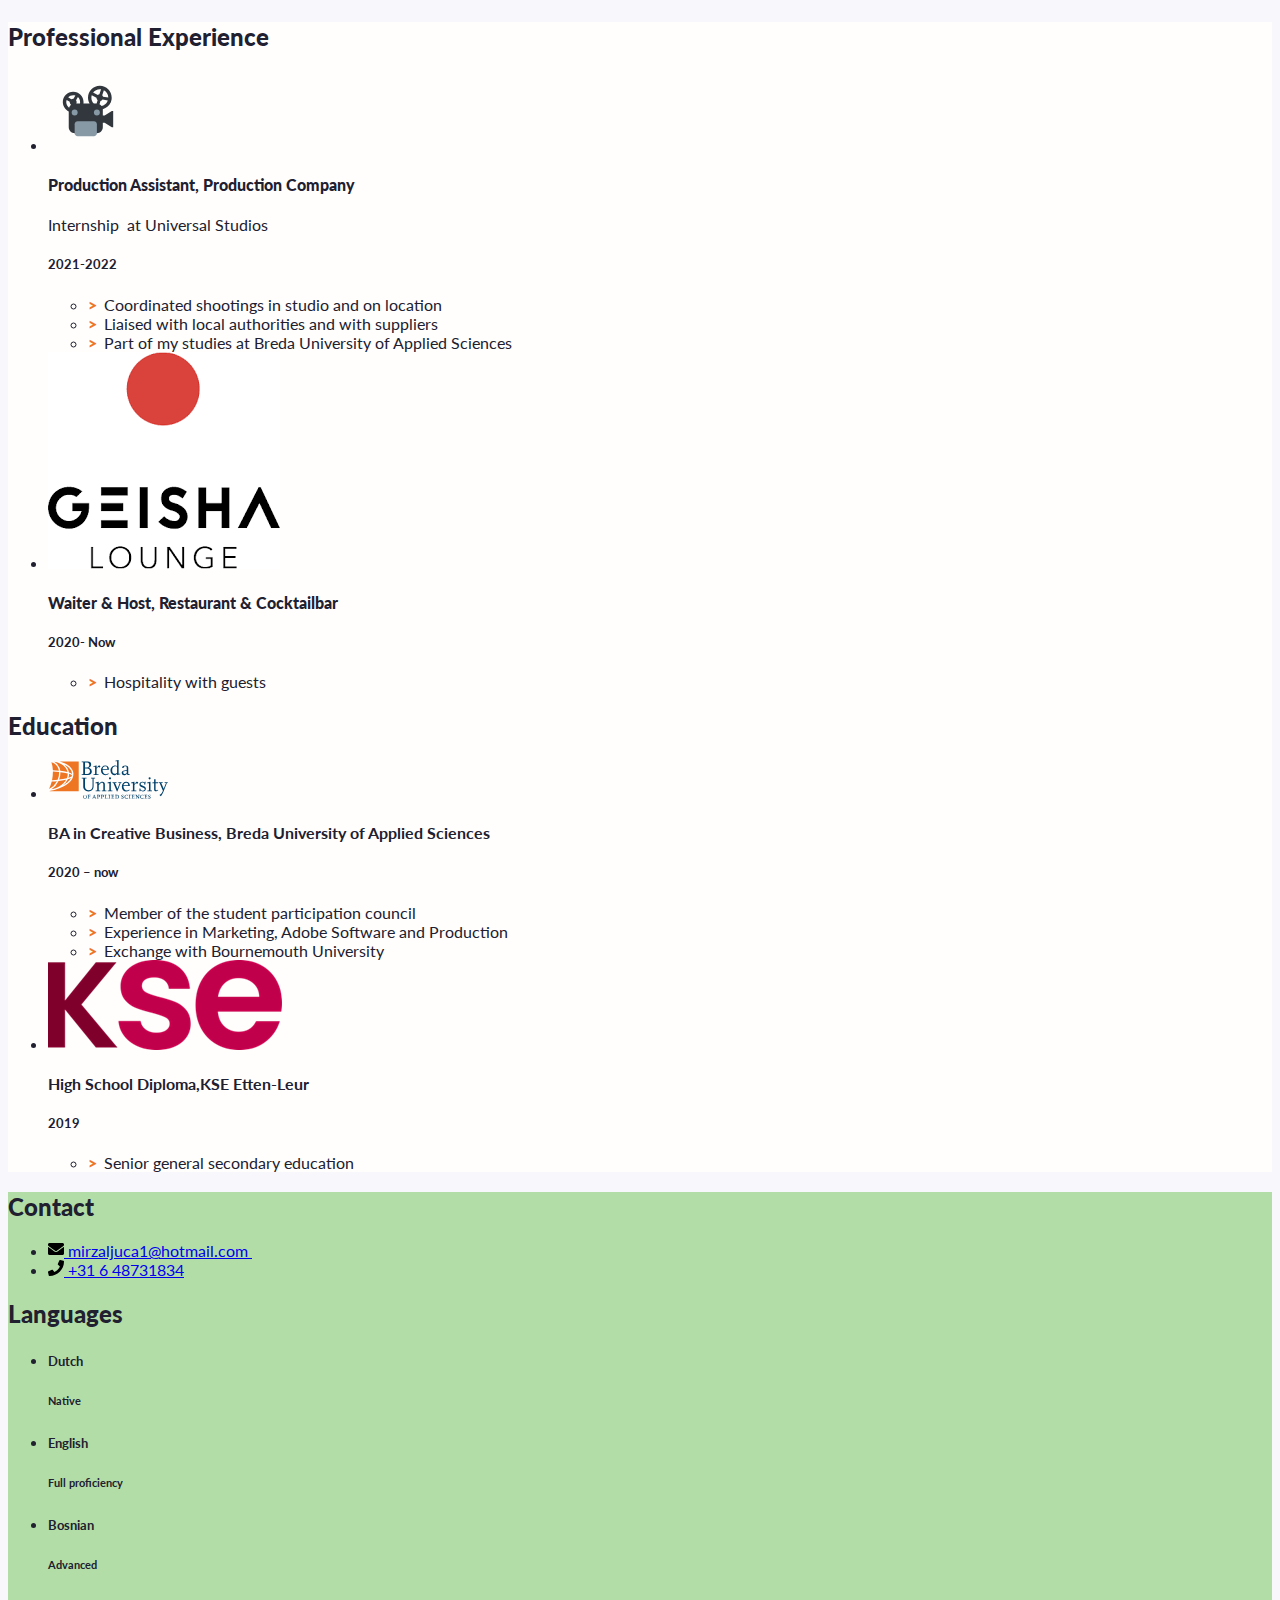
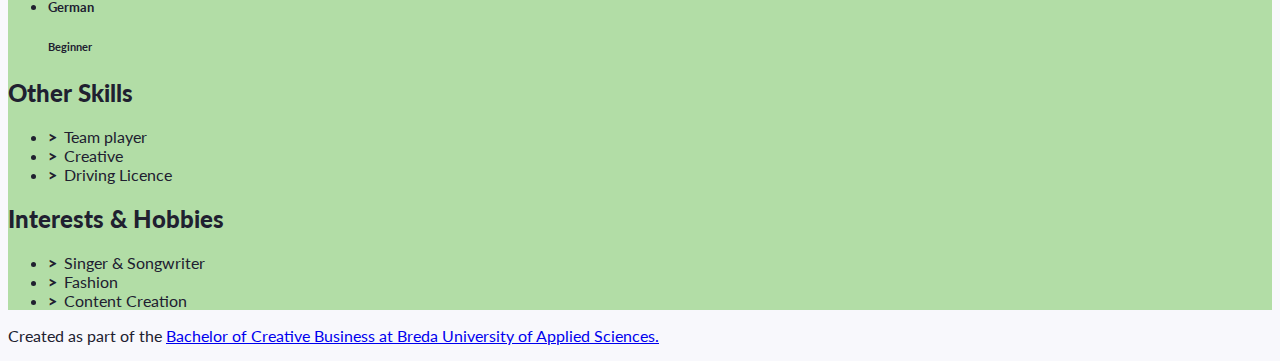
==== commit 803b9d1f: "Final version CV_204181" ====
--- a/index.html
+++ b/index.html
@@ -13,13 +13,14 @@
 
     <!-- Links to our additional CSS styles -->
     <link rel="stylesheet" href="css/styles.css">
+    <link href="file:///Macintosh HD/Users/mirza/Documents/GitHub/css.css" rel="stylesheet" type="text/css">
 
     <!-- Alternative CSS for demonstration purposes. You must deactivate the Bootstrap CSS to activate this one. -->
     <!-- 
     <link rel="stylesheet" href="css/alternative.css">
      -->
 
-    <title>Firstname Lastname's Resumé</title>
+  <title>Mirza Ljuca's CV</title>
   </head>
   <!-- End of the head -->
 
@@ -48,14 +49,14 @@
             "w-100" makes sure the image takes the full width of the column it's in
             "rounded-circle" cuts a circle around the image
           -->
-          <img class="w-100 rounded-circle my-3" src="images/portrait.svg" alt="Portrait of Firstname Lastname" width="160">
+          <img class="w-100 rounded-circle my-3" src="images/mirza.jpeg" alt="Portrait of Firstname Lastname" width="2316">
         </div>
         <!--
           A container to wrap around your name and tagline. Full-width at small size, then columns of increasing size.
         -->
         <div class="col-12 col-sm-8 col-md-9 col-lg-10 my-3 header-content">
-          <h1 class="fw-bolder">Mirza Ljuca</h1>
-          <h5 class="fst-italic tagline">Expert in Creative Business.</h5>
+          <h1 class="fw-bolder my-4 header-text"><strong>Mirza Ljuca</strong></h1>
+          <h5 class="fst-italic tagline header-text">Expert in Creative Business.</h5>
         </div>
       </header>
 
@@ -75,53 +76,55 @@
             <section> is yet another semantic element. The first one is for professional experience.
           -->
           <section class="my-3 biography-section">
-            <h2>Professional Experience</h2>
+            <h2><strong>Professional Experience</strong></h2>
             <!--
               Each list item (li) in the unordered list (ul) below will be one job.
               "list-unstyled" is a class that hides the bullet points of a list.
             -->
-            <ul class="biography-list list-unstyled">
-
-              <!-- Top item (generally the latest or most relevant) in professional experience -->
-              <li class="biography-item row mb-2">
-                <!-- We're using a grid inside a grid so we can align logos and text -->
-                <div class="logo-container col-3 col-sm-2 col-md-3 col-lg-2">
-                  <img class="biography-logo mw-100 d-block mx-auto" src="images/employers/projector.svg" alt="Company logo" width="80">
-                </div>
-                <div class="biography-contents col-9 col-sm-10 col-md-9 col-lg-10">
-                  <h4>Production Assistant, Production Company</h4>
-                  <p>Internship&nbsp; at Universal Studios</p>
-<h5>2021-2022&nbsp;</h5>
-                  <!-- Use the list below to talk about your achievements -->
-                  <ul class="biography-details list-unstyled">
-                    <li>Coordinated shootings in studio and on location</li>
-                    <li>Liaised with local authorities and with suppliers</li>
-                    <li>Part of my studies at Breda University of Applied Sciences</li>
-                  </ul>
-                </div>
-              </li>
-
-              <!-- 2nd item in professional experience -->
-              <li class="biography-item row mb-2">
-                <div class="logo-container col-3 col-sm-2 col-md-3 col-lg-2">
-                <!-- We're using a grid inside a grid so we can align logos and text -->
-                  <img class="biography-logo mw-100 d-block mx-auto" src="images/employers/trolley.svg" alt="Company logo" width="80">
-                </div>
-                <div class="biography-contents col-9 col-sm-10 col-md-9 col-lg-10">
-                  <h4>Waiter &amp; Host,  Restaurant &amp; Cocktailbar</h4>
-                  <h5>2020- Now</h5>
-                  <p>&nbsp;</p>
-                  <!-- This entry doesn't have a list of achievements, but you can copy-paste the one from above -->
-                </div>
-              </li>
-
-            </ul>
+<ul class="biography-list list-unstyled">
+
+          <!-- Top item (generally the latest or most relevant) in professional experience -->
+          <li class="biography-item row mb-2">
+            <!-- We're using a grid inside a grid so we can align logos and text -->
+            <div class="logo-container col-3 col-sm-2 col-md-3 col-lg-2">
+              <img class="biography-logo mw-100 d-block mx-auto" src="images/employers/projector.svg" alt="Company logo" width="80">
+            </div>
+            <div class="biography-contents col-9 col-sm-10 col-md-9 col-lg-10">
+              <h4><strong>Production Assistant, Production Company</strong></h4>
+              <p>Internship&nbsp; at Universal Studios</p>
+			  <h5>2021-2022&nbsp;</h5>
+              <!-- Use the list below to talk about your achievements -->
+              <ul class="biography-details list-unstyled">
+                <li>Coordinated shootings in studio and on location</li>
+                <li>Liaised with local authorities and with suppliers</li>
+                <li>Part of my studies at Breda University of Applied Sciences</li>
+              </ul>
+            </div>
+          </li>
+
+          <!-- 2nd item in professional experience -->
+          <li class="biography-item row mb-2">
+            <div class="logo-container col-3 col-sm-2 col-md-3 col-lg-2">
+              <!-- We're using a grid inside a grid so we can align logos and text -->
+              <img class="biography-logo mw-100 d-block mx-auto" src="images/employers/geishalogo.jpeg" alt="Company logo" width="232">
+            </div>
+            <div class="biography-contents col-9 col-sm-10 col-md-9 col-lg-10">
+              <h4><strong>Waiter &amp; Host,  Restaurant &amp; Cocktailbar</strong></h4>
+              <h5>2020- Now</h5>
+				<ul class="biography-details list-unstyled">
+                  <li>Hospitality with guests</li>    
+              </ul>
+              <!-- This entry doesn't have a list of achievements, but you can copy-paste the one from above -->
+            </div>
+          </li>
+
+          </ul>
           </section>
 
           <!-- We're done with jobs, let's move on to schools -->
 
           <section class="my-3 biography-section">
-            <h2>Education</h2>
+            <h2><strong>Education</strong></h2>
             <ul class="biography-list list-unstyled">
 
               <!-- Top item in education. And by "top", I mean a Bachelor in Creative Business at BUas. -->
@@ -144,7 +147,7 @@
               <!-- 2nd item in education -->
               <li class="biography-item row mb-2">
                 <div class="logo-container col-3 col-sm-2 col-md-3 col-lg-2">
-                  <img class="biography-logo mw-100 d-block mx-auto" src="images/schools/school.svg" alt="School logo" width="80">
+                  <img class="biography-logo mw-100 d-block mx-auto" src="images/schools/logo-mobiel.png" alt="School logo" width="235">
                 </div>
                 <div class="biography-contents col-9 col-sm-10 col-md-9 col-lg-10">
                   <h4>High School Diploma,KSE Etten-Leur&nbsp;</h4>
@@ -170,7 +173,7 @@
 
           <!-- The first block will be contact details -->
           <section class="my-3 aside-section">
-            <h2>Contact</h2>
+            <h2><strong>Contact</strong></h2>
             <!--
               A list of all your contact details.
               There are more icons in the images/icons folder, have a look if you want to add your LinkedIn or TikTok profile.
@@ -181,15 +184,7 @@
               <li class="contact-item">
                 <a class="d-flex align-items-center" href="mailto:email@buas.nl" target="_blank">
                   <img class="contact-icon" src="images/icons/envelope.svg" alt="Email">
-                mirzaljuca1@hotmail.com&nbsp; &nbsp; &nbsp; &nbsp; &nbsp; &nbsp; &nbsp; &nbsp; &nbsp; </a>
-              </li>
-              <li class="contact-item">
-                <a class="d-flex align-items-center" href="https://facebook.com/" target="_blank">
-              </a>
-              </li>
-              <li class="contact-item">
-                <a class="d-flex align-items-center" href="https://github.com/" target="_blank">
-                </a>
+                mirzaljuca1@hotmail.com&nbsp;</a>
               </li>
               <li class="contact-item">
                 <a class="d-flex align-items-center" href="ABOUTME.html" target="_blank">
@@ -197,11 +192,6 @@
                 +31 6 48731834
               </a>
               </li>
-				<li class="contact-item">
-                <a class="d-flex align-items-center" href="ABOUTME.html" target="_blank">
-            	ABOUT ME
-              </a>
-              </li>
             </ul>
           </section>
               	
@@ -211,64 +201,64 @@
           <!-- End of contact details, moving on to languages -->
 
           <section class="my-3 aside-section">
-            <h2>Languages</h2>
+            <h2><strong>Languages</strong></h2>
             <!-- Each item in the list is a language. Modify, add or remove depending on what you speak -->
-            <ul class="language-list list-unstyled">
-              <li class="language-item d-flex mb-1">
-                <h5 class="language-name w-50">Dutch</h5>
-                <div class="language-level w-50 border border-info border-2 position-relative">
-                  <!-- The div below is a progress bar. Choose between w-25, w-50, w-75 and w-100 to show your level of fluency -->
-                  <div class="language-progress position-absolute bg-warning h-100 w-100"></div>
-                  <h6 class="position-absolute w-100 text-center top-0 py-1">Native</h6>
-                </div>
-              </li>
-              <li class="language-item d-flex mb-1">
-                <h5 class="language-name w-50">English</h5>
-                <div class="language-level w-50 border border-info border-2 position-relative">
-                  <!-- The div below is a progress bar. Choose between w-25, w-50, w-75 and w-100 to show your level of fluency -->
-                  <div class="language-progress position-absolute bg-warning h-100 w-75"></div>
-                  <h6 class="position-absolute w-100 text-center top-0 py-1">Full proficiency</h6>
-                </div>
-              </li>
-              <li class="language-item d-flex mb-1">
-                <h5 class="language-name w-50">Bosnian&nbsp;</h5>
-                <div class="language-level w-50 border border-info border-2 position-relative">
-                  <!-- The div below is a progress bar. Choose between w-25, w-50, w-75 and w-100 to show your level of fluency -->
-                  <div class="language-progress position-absolute bg-warning h-100 w-50"></div>
-                  <h6 class="position-absolute w-100 text-center top-0 py-1">Advanced</h6>
-                </div>
-              </li>
-              <li class="language-item d-flex mb-1">
-                <h5 class="language-name w-50">German</h5>
-                <div class="language-level w-50 border border-info border-2 position-relative">
-                  <!-- The div below is a progress bar. Choose between w-25, w-50, w-75 and w-100 to show your level of fluency -->
-                  <div class="language-progress position-absolute bg-warning h-100 w-25"></div>
-                  <h6 class="position-absolute w-100 text-center top-0 py-1">Beginner</h6>
-                </div>
-              </li>
-            </ul>
+		<ul class="language-list list-unstyled">
+          <li class="language-item d-flex mb-1">
+            <h5 class="language-name w-50">Dutch</h5>
+            <div class="language-level w-50 border border-info border-2 position-relative">
+              <!-- The div below is a progress bar. Choose between w-25, w-50, w-75 and w-100 to show your level of fluency -->
+              <div class="language-progress position-absolute bg-warning h-100 w-100"></div>
+              <h6 class="position-absolute w-100 text-center top-0 py-1">Native</h6>
+            </div>
+          </li>
+          <li class="language-item d-flex mb-1">
+            <h5 class="language-name w-50">English</h5>
+            <div class="language-level w-50 border border-info border-2 position-relative">
+              <!-- The div below is a progress bar. Choose between w-25, w-50, w-75 and w-100 to show your level of fluency -->
+              <div class="language-progress position-absolute bg-warning h-100 w-75"></div>
+              <h6 class="position-absolute w-100 text-center top-0 py-1">Full proficiency</h6>
+            </div>
+          </li>
+          <li class="language-item d-flex mb-1">
+            <h5 class="language-name w-50">Bosnian&nbsp;</h5>
+            <div class="language-level w-50 border border-info border-2 position-relative">
+              <!-- The div below is a progress bar. Choose between w-25, w-50, w-75 and w-100 to show your level of fluency -->
+              <div class="language-progress position-absolute bg-warning h-100 w-50"></div>
+              <h6 class="position-absolute w-100 text-center top-0 py-1">Advanced</h6>
+            </div>
+          </li>
+          <li class="language-item d-flex mb-1">
+            <h5 class="language-name w-50">German</h5>
+            <div class="language-level w-50 border border-info border-2 position-relative">
+              <!-- The div below is a progress bar. Choose between w-25, w-50, w-75 and w-100 to show your level of fluency -->
+              <div class="language-progress position-absolute bg-warning h-100 w-25"></div>
+              <h6 class="position-absolute w-100 text-center top-0 py-1">Beginner</h6>
+            </div>
+          </li>
+          </ul>
           </section>
 
           <!-- End of contact details, moving on to other skills -->
 
           <section class="my-3 aside-section">
-            <h2>Other Skills</h2>
-            <ul class="skill-list list-unstyled">
-              <li class="skill-item">Team player</li>
-              <li class="skill-item">Creative&nbsp;</li>
-              <li class="skill-item">Driving Licence</li>
-            </ul>
+            <h2><strong>Other Skills</strong></h2>
+<ul class="skill-list list-unstyled">
+          <li class="skill-item">Team player</li>
+          <li class="skill-item">Creative&nbsp;</li>
+          <li class="skill-item">Driving Licence</li>
+          </ul>
           </section>
 
           <!-- End of other skills, moving on to interest and hobbies -->
 
           <section class="my-3 aside-section">
-            <h2>Interests &amp; Hobbies</h2>
-            <ul class="skill-list list-unstyled">
-              <li class="skill-item">Singer &amp; Songwriter&nbsp;</li>
-              <li class="skill-item">Fashion</li>
-              <li class="skill-item">Content Creation&nbsp;</li>
-            </ul>
+            <h2><strong>Interests &amp; Hobbies</strong></h2>
+<ul class="skill-list list-unstyled">
+          <li class="skill-item">Singer &amp; Songwriter&nbsp;</li>
+          <li class="skill-item">Fashion</li>
+          <li class="skill-item">Content Creation&nbsp;</li>
+          </ul>
           </section>
 
         </aside>
--- a/css/styles.css
+++ b/css/styles.css
@@ -2,6 +2,7 @@
 
 /* Import declaration to use Google Fonts - check https://fonts.google.com/ for details */
 @import url('https://fonts.googleapis.com/css2?family=Lato:ital,wght@0,400;0,700;1,400;1,700&display=swap');
+@import url('https://fonts.googleapis.com/css2?family=Merriweather:wght@700&display=swap');
 
 /* Styles for the body */
 
@@ -14,7 +15,7 @@
 /* Styles for custom classes in the document. (There are more, try to find them out!) */
 
 .resume-header {
-    background-color: #e0f0ff;
+    background-color: #7DA270;
 }
 
 .resume-main {
@@ -22,7 +23,7 @@
 }
 
 .resume-aside {
-	background-color: #fff0e0;
+	background-color: #B2DDA6;
 }
 
 /* Styles for lists in the document */
@@ -49,3 +50,8 @@
 	height: 1em;
 	flex-basis: 1.4em;
 }
+
+.header-text {
+	color: white;
+	font-family: 'Merriweather', serif;
+}
